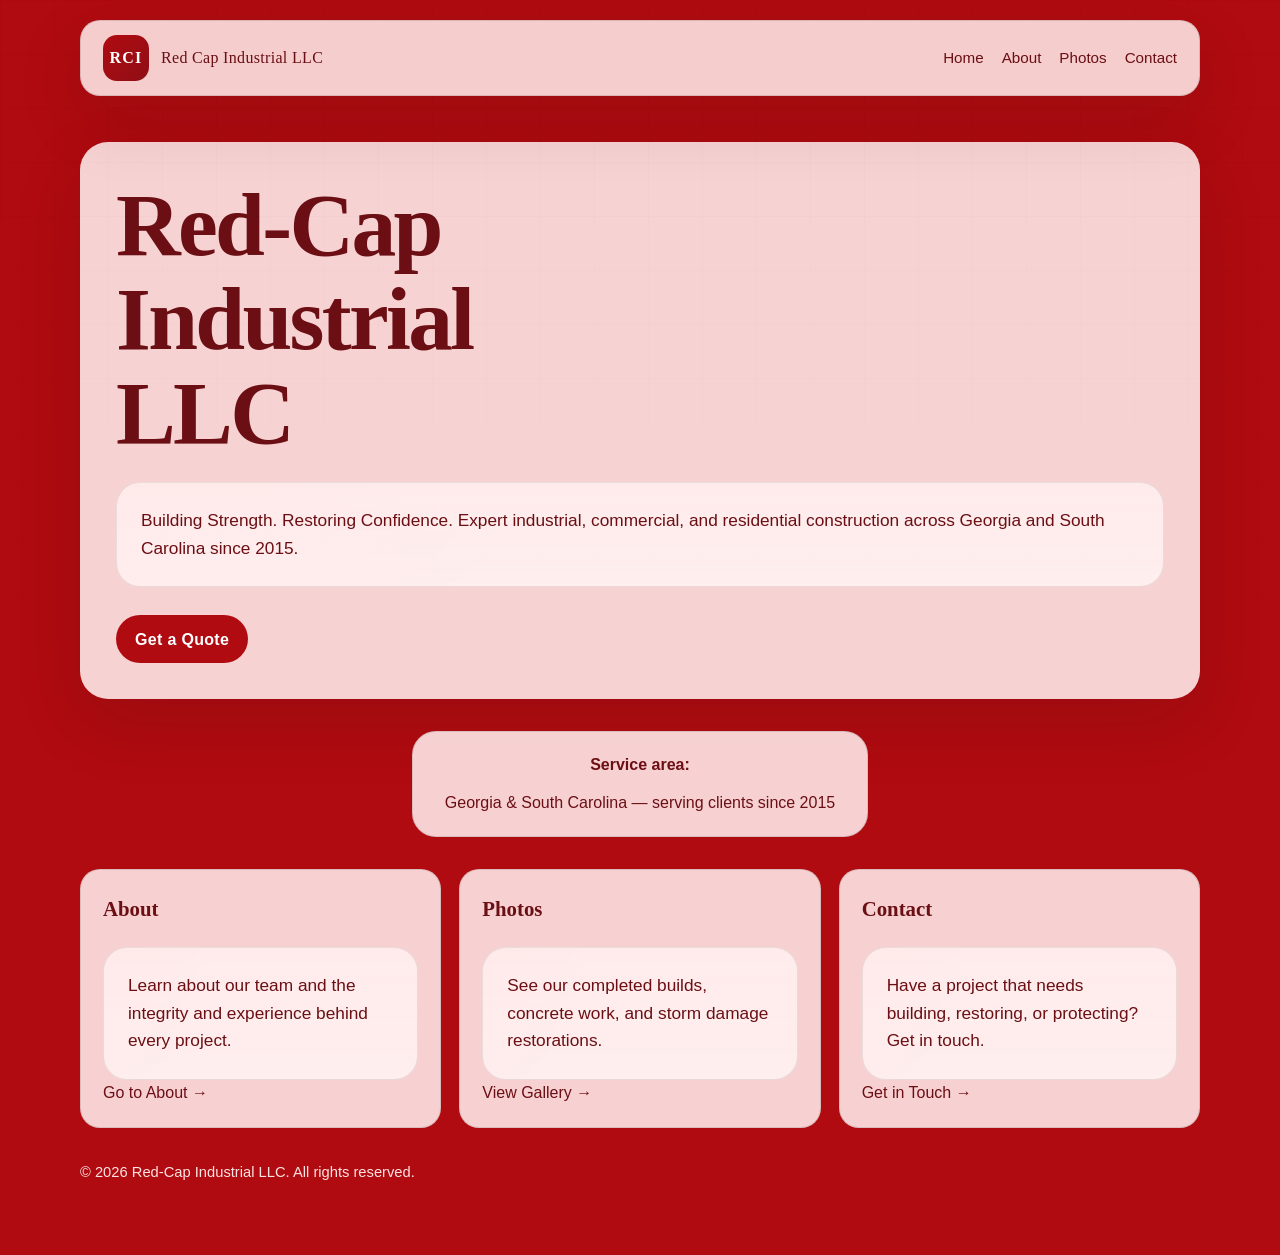
==== index.html @ 3f4c773e "Fix HTML encoding issues in index.html" ====
<!doctype html>
<html lang="en">
  <head>
    <meta charset="utf-8" />
    <meta name="viewport" content="width=device-width, initial-scale=1" />
    <meta name="description" content="Red-Cap Industrial LLC provides expert industrial, commercial, and residential construction services throughout Georgia and South Carolina." />
    <title>Red-Cap Industrial LLC | Building Strength. Restoring Confidence.</title>
    <link rel="stylesheet" href="styles.css" />
  </head>
  <body>
    <div class="page-shell page-shell--stacked">
      <header class="topbar">
        <a class="brand" href="#home" aria-label="Red-Cap Industrial LLC home">
          <span class="brand-mark">RCI</span>
          <span class="brand-text">Red Cap Industrial LLC</span>
        </a>
        <nav class="nav" aria-label="Primary">
          <a href="#home" aria-current="page">Home</a>
          <a href="about.html">About</a>
          <a href="photos.html">Photos</a>
          <a href="contact.html">Contact</a>
        </nav>
      </header>

      <main id="home">
        <section class="hero">
          <div class="hero-copy">
            <h1>Red-Cap Industrial LLC</h1>
            <p class="lead">
              Building Strength. Restoring Confidence. Expert industrial, commercial, and
              residential construction across Georgia and South Carolina since 2015.
            </p>
            <div class="hero-actions">
              <a class="button button-primary" href="contact.html">Get a Quote</a>
            </div>
          </div>
        </section>

        <div class="quick-info pink-card">
          <strong>Service area:</strong> Georgia &amp; South Carolina — serving clients since 2015
        </div>

        <section class="card-grid" aria-label="Site sections">
          <article class="info-card">
            <h3>About</h3>
            <p>Learn about our team and the integrity and experience behind every project.</p>
            <a class="card-link" href="about.html">Go to About &rarr;</a>
          </article>
          <article class="info-card">
            <h3>Photos</h3>
            <p>See our completed builds, concrete work, and storm damage restorations.</p>
            <a class="card-link" href="photos.html">View Gallery &rarr;</a>
          </article>
          <article class="info-card">
            <h3>Contact</h3>
            <p>Have a project that needs building, restoring, or protecting? Get in touch.</p>
            <a class="card-link" href="contact.html">Get in Touch &rarr;</a>
          </article>
        </section>

        <footer class="footer">
          <p>&copy; 2026 Red-Cap Industrial LLC. All rights reserved.</p>
        </footer>
      </main>
    </div>
  </body>
</html>
---- styles.css ----
:root {
  color-scheme: light;
  --bg: #f7f5f3;
  --bg-soft: #ffffff;
  --panel: rgba(253, 227, 227, 0.92);
  --panel-strong: rgba(253, 227, 227, 1);
  --text: #6b0f14;
  --muted: rgba(107, 15, 20, 0.72);
  --accent: #b00b10;
  --accent-soft: rgba(214, 31, 44, 0.12);
  --border: rgba(17, 17, 17, 0.12);
  --shadow: 0 24px 70px rgba(17, 17, 17, 0.12);
}

* {
  box-sizing: border-box;
}

html {
  scroll-behavior: smooth;
}

body {
  margin: 0;
  min-height: 100vh;
  background: var(--accent);
  color: var(--text);
  font-family: "Segoe UI", "Trebuchet MS", "Helvetica Neue", sans-serif;
  line-height: 1.6;
}

body::before {
  content: "";
  position: fixed;
  inset: 0;
  pointer-events: none;
  background-image: linear-gradient(rgba(17, 17, 17, 0.03) 1px, transparent 1px),
    linear-gradient(90deg, rgba(17, 17, 17, 0.03) 1px, transparent 1px);
  background-size: 54px 54px;
  mask-image: linear-gradient(180deg, rgba(0, 0, 0, 0.45), transparent 80%);
}

img {
  max-width: 100%;
  display: block;
}

a {
  color: inherit;
  text-decoration: none;
}

.page-shell {
  width: min(1120px, calc(100% - 32px));
  margin: 0 auto;
  padding: 20px 0 32px;
  display: grid;
  grid-template-columns: 1fr 360px;
  grid-template-rows: auto 1fr auto;
  gap: 24px 28px;
}

.topbar {
  position: sticky;
  top: 16px;
  z-index: 10;
  display: flex;
  align-items: center;
  justify-content: space-between;
  gap: 16px;
  padding: 14px 22px;
  margin-bottom: 22px;
  border: 1px solid var(--border);
  border-radius: 20px;
  background: rgba(253, 227, 227, 0.9);
  backdrop-filter: blur(16px);
  box-shadow: var(--shadow);
  grid-column: 1 / -1;
  color: var(--text);
}

.brand {
  display: flex;
  align-items: center;
  gap: 12px;
}

.brand-mark {
  display: inline-grid;
  place-items: center;
  width: 46px;
  height: 46px;
  border-radius: 14px;
  background: linear-gradient(135deg, var(--accent), #8f0e16);
  color: #ffffff;
  font-family: Georgia, "Times New Roman", serif;
  font-weight: 700;
  letter-spacing: 0.08em;
}

.brand-text {
  font-family: Georgia, "Times New Roman", serif;
  font-size: 1rem;
  letter-spacing: 0.02em;
  color: var(--text);
}

.nav {
  display: flex;
  flex-wrap: wrap;
  gap: 18px;
  color: var(--text);
  font-size: 0.95rem;
}

.nav a:hover,
.nav a:focus-visible {
  color: var(--accent);
}

.hero {
  grid-column: 1 / 2;
  padding: 36px;
  border-radius: 28px;
  background: var(--panel);
  box-shadow: var(--shadow);
}

.hero-copy h1,
.section-heading h2,
.contact h2 {
  margin: 0;
  font-family: Georgia, "Times New Roman", serif;
  font-weight: 700;
  line-height: 1.05;
  letter-spacing: -0.03em;
  color: var(--text);
}

.hero-copy h1 {
  max-width: 11ch;
  font-size: clamp(3rem, 8vw, 5.6rem);
}

.section-heading h2,
.contact h2 {
  font-size: clamp(2rem, 4vw, 3.2rem);
}

.eyebrow {
  margin: 0 0 14px;
  text-transform: uppercase;
  letter-spacing: 0.25em;
  color: var(--accent);
  font-size: 0.77rem;
  font-weight: 700;
}

.lead,
.section p,
.contact p,
.hero-points,
.info-card p,
.timeline-item p,
.hero-card p {
  padding: 24px;
  border-radius: 24px;
  background:
    linear-gradient(180deg, rgba(255, 236, 236, 0.95), rgba(255, 241, 241, 0.9)),
    linear-gradient(135deg, rgba(214, 31, 44, 0.06), transparent 60%);
  border: 1px solid rgba(0, 0, 0, 0.08);
  color: var(--text);
  margin: 22px 0 0;
  font-size: 1.08rem;
}

/* Reusable pink card, same look as the pink cards used elsewhere on the site */
.pink-card {
  padding: 24px;
  border-radius: 24px;
  background:
    linear-gradient(180deg, rgba(255, 236, 236, 0.95), rgba(255, 241, 241, 0.9)),
    linear-gradient(135deg, rgba(214, 31, 44, 0.06), transparent 60%);
  border: 1px solid rgba(0, 0, 0, 0.08);
  display: grid;
  gap: 12px;
}

.pink-card,
.pink-card * {
  color: var(--text) !important;
}

/* Footer card matches the soft pink look and dark text */
.footer-card {
  padding: 20px;
  border-radius: 18px;
  background:
    linear-gradient(180deg, rgba(255, 236, 236, 0.95), rgba(255, 241, 241, 0.9)),
    linear-gradient(135deg, rgba(214, 31, 44, 0.04), transparent 60%);
  border: 1px solid rgba(0, 0, 0, 0.08);
  color: var(--text);
  margin-top: 18px;
}

/* Make all textual elements inside pink/hero/footer cards black for readability */
.hero-card, .hero-card *,
.footer-card, .footer-card * {
  color: var(--text) !important;
}

/* place hero-card in the right column spanning all rows (header -> footer) */
.hero-card {
  grid-column: 2 / 3;
  grid-row: 1 / -1;
  align-self: stretch;
  justify-self: stretch;
  padding: 24px;
  border-radius: 24px;
  background:
    linear-gradient(180deg, rgba(253, 227, 227, 0.95), rgba(253, 227, 227, 0.9)),
    linear-gradient(135deg, rgba(214, 31, 44, 0.1), transparent 60%);
  border: 1px solid rgba(17, 17, 17, 0.12);
  color: var(--text);
}

.contact-page-section {
  grid-column: 1 / 2;
}

.quick-info {
  width: fit-content;
  margin: 32px auto;
  padding: 20px 32px;
  text-align: center;
  background: var(--panel);
  border: 1px solid var(--border);
}

/* Stacked layout: header, then hero card, then main content, then footer,
   all in a single column instead of the two-column grid. */
.page-shell--stacked {
  grid-template-columns: 1fr;
}

.page-shell--stacked .hero-card {
  grid-column: 1;
  grid-row: auto;
  margin-bottom: 22px;
}

.page-shell--stacked .contact-page-section {
  grid-column: 1;
}

.photo-grid {
  display: grid;
  grid-template-columns: repeat(3, minmax(0, 1fr));
  gap: 18px;
}

.photo-card {
  margin: 0;
}

.photo-frame {
  aspect-ratio: 4 / 3;
  border-radius: 20px;
  overflow: hidden;
  background: var(--panel);
}

.photo-frame img {
  width: 100%;
  height: 100%;
  object-fit: cover;
}

.photo-card figcaption {
  margin-top: 10px;
  font-weight: 700;
  color: var(--panel);
  text-align: center;
}

@media (max-width: 640px) {
  .photo-grid {
    grid-template-columns: repeat(2, minmax(0, 1fr));
  }
}

.contact-page-card {
  grid-column: 1 / -1;
  display: grid;
  gap: 18px;
  padding: 24px;
  border-radius: 28px;
  background:
    linear-gradient(180deg, rgba(255, 236, 236, 0.95), rgba(255, 241, 241, 0.9)),
    linear-gradient(135deg, rgba(214, 31, 44, 0.06), transparent 60%);
  border: 1px solid rgba(0, 0, 0, 0.08);
  box-shadow: var(--shadow);
}

.contact-card {
  grid-column: 1 / -1;
  display: flex;
  gap: 12px;
  padding: 24px;
  border-radius: 28px;
  background:
    linear-gradient(180deg, rgba(255, 236, 236, 0.95), rgba(255, 241, 241, 0.9)),
    linear-gradient(135deg, rgba(214, 31, 44, 0.06), transparent 60%);
  border: 1px solid rgba(0, 0, 0, 0.08);
  box-shadow: var(--shadow);
  margin-top: 24px;
  justify-content: space-between;
  align-items: center;
}

.contact-page-card > * {
  background: transparent;
  border: 0;
  box-shadow: none;
  padding: 0;
  margin: 0;
}

.contact-page-info {
  display: grid;
  gap: 8px;
}

.contact-page-brand,
.contact-page-built {
  margin: 0;
}

.contact-card > *,
.contact-page-card h2,
.contact-page-card p,
.contact-page-card a,
.contact-page-card strong,
.contact-page-card span,
.contact-page-info p,
.contact-page-info strong,
.contact-page-info span,
.contact-page-info div {
  color: var(--text) !important;
}

.footer-card-contact,
.footer-contact {
  margin-top: 0;
}

/* The mailto button sits on the red accent background, so it needs light
   text — override the dark-red card-text rule above for this element. */
.contact-page-card a.button-primary {
  color: var(--panel-strong) !important;
}

/* Main textual elements on white cards: black text, buttons unaffected */
.hero h1,
.hero p,
.hero .lead,
.hero .lead-subtext,
.hero .hero-points,
.hero .hero-points li,
.section h2,
.section p,
.info-card h3,
.info-card p,
.metric-grid div strong,
.metric-grid div span,
.timeline-item h3,
.timeline-item p,
.stat strong,
.stat span,
.contact h2,
.contact p {
  color: var(--text);
}

.lead-subtext {
  margin: 10px 0 0;
  font-weight: 700;
  color: var(--text);
}

.hero-actions {
  display: flex;
  flex-wrap: wrap;
  gap: 14px;
  margin-top: 28px;
}

.button {
  display: inline-flex;
  align-items: center;
  justify-content: center;
  min-height: 48px;
  padding: 0 18px;
  border-radius: 999px;
  border: 1px solid transparent;
  font-weight: 700;
  letter-spacing: 0.02em;
  transition: transform 180ms ease, border-color 180ms ease, background-color 180ms ease;
}

.button:hover,
.button:focus-visible {
  transform: translateY(-1px);
}

.button-primary {
  background: var(--accent);
  color: #ffffff;
}

.button-primary:hover,
.button-primary:focus-visible {
  background: #b00b10;
}

.button-secondary {
  background: rgba(253, 227, 227, 1);
  border-color: var(--border);
  color: var(--text);
}

.hero-points {
  margin: 24px 0 0;
  padding-left: 18px;
}

.card-header,
.metric-grid,
.timeline-item,
.stats,
.contact {
  display: flex;
}

.card-header {
  justify-content: space-between;
  align-items: center;
  margin-bottom: 18px;
}

.card-kicker,
.card-status {
  font-size: 0.8rem;
  letter-spacing: 0.14em;
  text-transform: uppercase;
}

.card-status {
  color: var(--text);
  background: var(--accent-soft);
  border: 1px solid rgba(214, 31, 44, 0.25);
  border-radius: 999px;
  padding: 7px 11px;
}

.metric-grid {
  display: grid;
  grid-template-columns: repeat(2, minmax(0, 1fr));
  gap: 14px;
  margin-bottom: 18px;
}

.metric-grid div,
.info-card,
.timeline-item,
.stat {
  border-radius: 20px;
  background: var(--panel);
  border: 1px solid var(--border);
}

.metric-grid div {
  padding: 16px;
}

.metric-grid strong,
.stat strong,
.timeline-item span {
  display: block;
  font-family: Georgia, "Times New Roman", serif;
  color: var(--text);
}

.metric-grid strong {
  font-size: 1.8rem;
}

.section {
  margin-top: 24px;
  padding: 30px;
}

.section-heading {
  margin-bottom: 22px;
}

.card-grid {
  display: grid;
  grid-template-columns: repeat(3, minmax(0, 1fr));
  gap: 18px;
}

.info-card {
  padding: 22px;
}

.info-card h3,
.timeline-item h3 {
  margin: 0 0 10px;
  font-family: Georgia, "Times New Roman", serif;
  font-size: 1.3rem;
  color: var(--text);
}

.split {
  display: grid;
  grid-template-columns: 0.9fr 1.1fr;
  gap: 24px;
  align-items: start;
}

.timeline {
  display: grid;
  gap: 14px;
}

.timeline-item {
  align-items: flex-start;
  gap: 16px;
  padding: 18px;
}

.timeline-item span {
  min-width: 46px;
  font-size: 1.2rem;
  color: var(--text);
}

.stats {
  gap: 16px;
  justify-content: space-between;
  flex-wrap: wrap;
}

.stat {
  flex: 1 1 180px;
  padding: 20px;
}

.stat strong {
  font-size: 2rem;
  margin-bottom: 10px;
}

.stat span {
  color: var(--muted);
}

.footer {
  display: flex;
  justify-content: space-between;
  gap: 16px;
  margin-top: 18px;
  color: var(--panel-strong);
  font-size: 0.92rem;
}

/* Text sitting directly on the plain red background (no card behind it)
   gets a light pink so it stays readable; card text stays dark red. */
.section-heading h2,
.contact-page-section h2 {
  color: var(--panel-strong);
}

.section-heading .eyebrow,
.contact-page-section .eyebrow {
  color: #3a0608;
}

@media (max-width: 960px) {
  .page-shell {
    display: block;
    width: 100%;
    padding: 12px 10px 28px;
  }

  .hero-card {
    grid-column: auto;
    grid-row: auto;
    margin-bottom: 18px;
  }

  .hero,
  .split,
  .card-grid,
  .contact {
    grid-template-columns: 1fr;
  }

  .hero,
  .section,
  .contact {
    padding: 24px;
  }

  .topbar,
  .footer {
    flex-direction: column;
    align-items: flex-start;
  }
}

@media (max-width: 640px) {
  .page-shell {
    width: min(100% - 20px, 1120px);
    padding-top: 10px;
  }

  .topbar {
    top: 10px;
    padding: 14px 16px;
  }

  .nav {
    gap: 12px;
    font-size: 0.88rem;
  }

  .hero-copy h1 {
    max-width: 12ch;
    font-size: clamp(2.4rem, 12vw, 4rem);
  }

  .metric-grid {
    grid-template-columns: 1fr;
  }
}
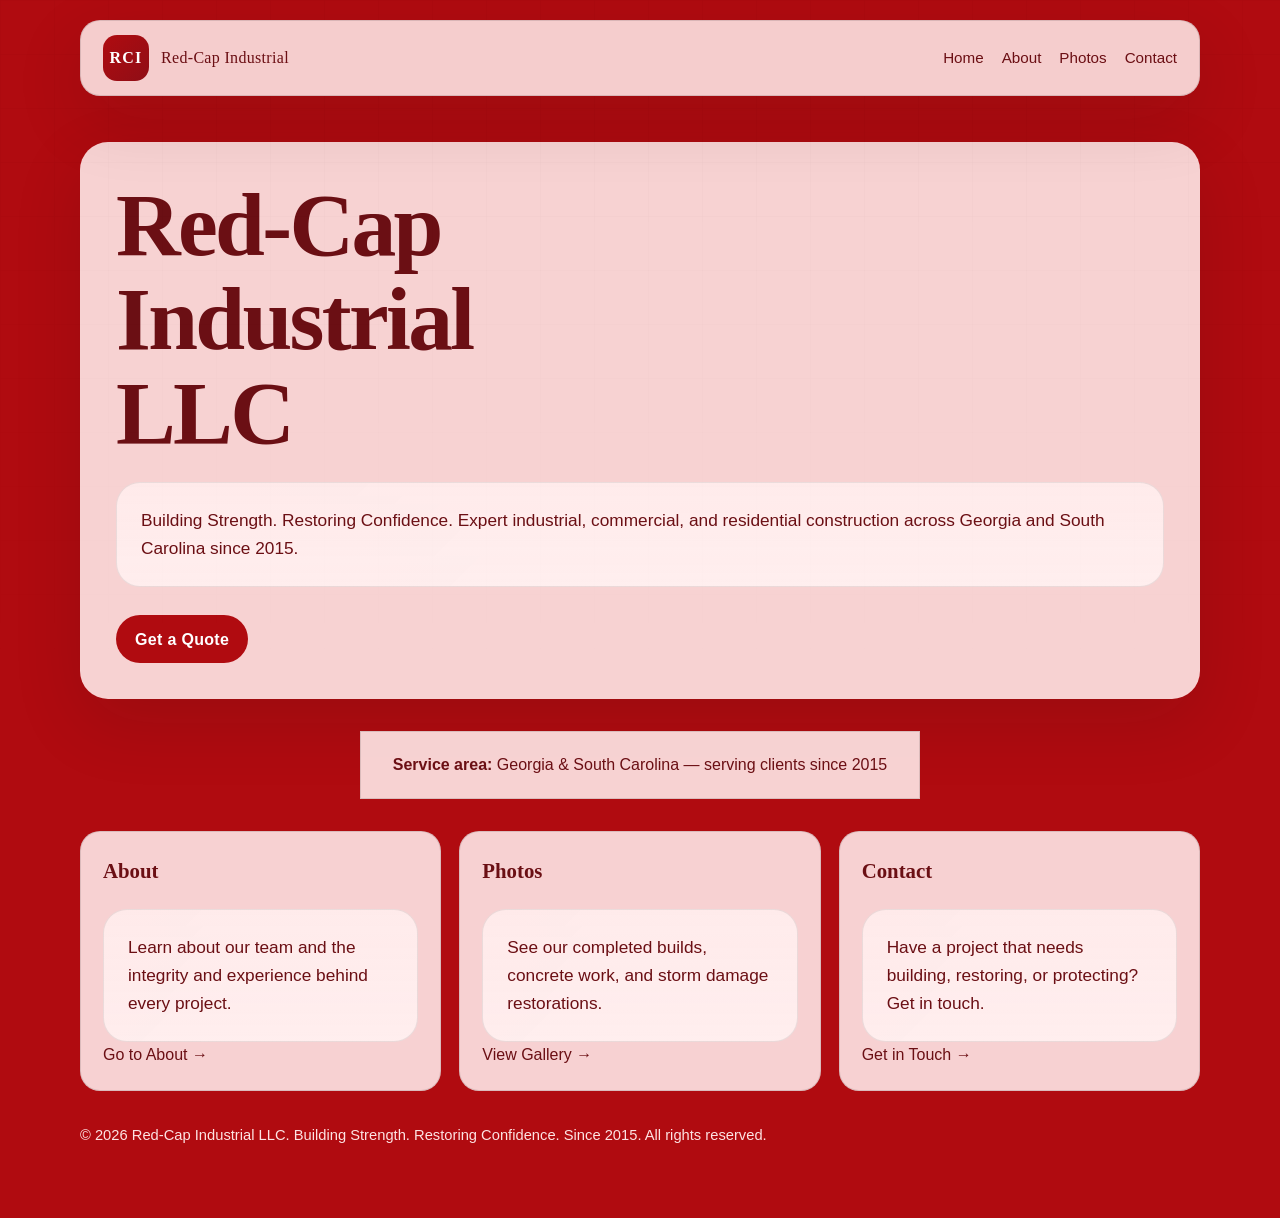
==== commit a268ba93: "Revise index.html for website content update Updated the HTML structure and content for the Red-Cap " ====
--- a/index.html
+++ b/index.html
@@ -10,12 +10,12 @@
   <body>
     <div class="page-shell page-shell--stacked">
       <header class="topbar">
-        <a class="brand" href="#home" aria-label="Red-Cap Industrial LLC home">
+        <a class="brand" href="index.html" aria-label="Red-Cap Industrial LLC home">
           <span class="brand-mark">RCI</span>
-          <span class="brand-text">Red Cap Industrial LLC</span>
+          <span class="brand-text">Red-Cap Industrial</span>
         </a>
         <nav class="nav" aria-label="Primary">
-          <a href="#home" aria-current="page">Home</a>
+          <a href="index.html" aria-current="page">Home</a>
           <a href="about.html">About</a>
           <a href="photos.html">Photos</a>
           <a href="contact.html">Contact</a>
@@ -36,7 +36,7 @@
           </div>
         </section>
 
-        <div class="quick-info pink-card">
+        <div class="quick-info">
           <strong>Service area:</strong> Georgia &amp; South Carolina — serving clients since 2015
         </div>
 
@@ -59,7 +59,7 @@
         </section>
 
         <footer class="footer">
-          <p>&copy; 2026 Red-Cap Industrial LLC. All rights reserved.</p>
+          <p>&copy; 2026 Red-Cap Industrial LLC. Building Strength. Restoring Confidence. Since 2015. All rights reserved.</p>
         </footer>
       </main>
     </div>
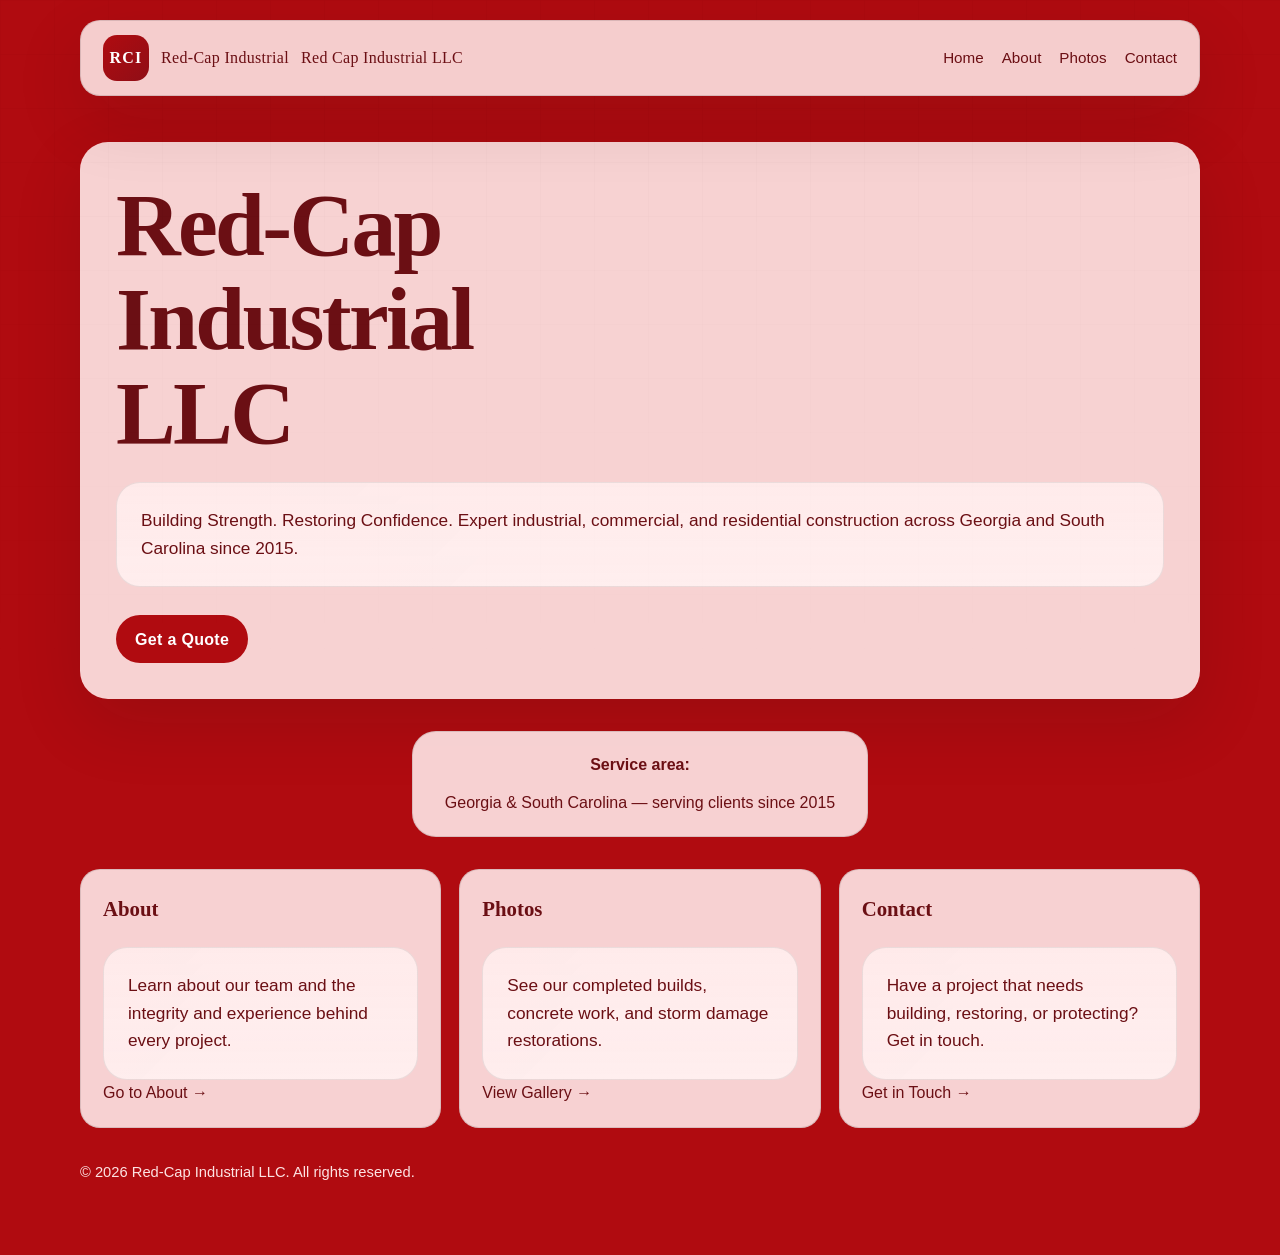
==== commit 8ace5477: "Refactor index.html for better structure and accessibility Updated the HTML structure and improved a" ====
--- a/index.html
+++ b/index.html
@@ -10,12 +10,13 @@
   <body>
     <div class="page-shell page-shell--stacked">
       <header class="topbar">
-        <a class="brand" href="index.html" aria-label="Red-Cap Industrial LLC home">
+        <a class="brand" href="#home" aria-label="Red-Cap Industrial LLC home">
           <span class="brand-mark">RCI</span>
           <span class="brand-text">Red-Cap Industrial</span>
+          <span class="brand-text">Red Cap Industrial LLC</span>
         </a>
         <nav class="nav" aria-label="Primary">
-          <a href="index.html" aria-current="page">Home</a>
+          <a href="#home" aria-current="page">Home</a>
           <a href="about.html">About</a>
           <a href="photos.html">Photos</a>
           <a href="contact.html">Contact</a>
@@ -36,7 +37,7 @@
           </div>
         </section>
 
-        <div class="quick-info">
+        <div class="quick-info pink-card">
           <strong>Service area:</strong> Georgia &amp; South Carolina — serving clients since 2015
         </div>
 
@@ -59,7 +60,7 @@
         </section>
 
         <footer class="footer">
-          <p>&copy; 2026 Red-Cap Industrial LLC. Building Strength. Restoring Confidence. Since 2015. All rights reserved.</p>
+          <p>&copy; 2026 Red-Cap Industrial LLC. All rights reserved.</p>
         </footer>
       </main>
     </div>
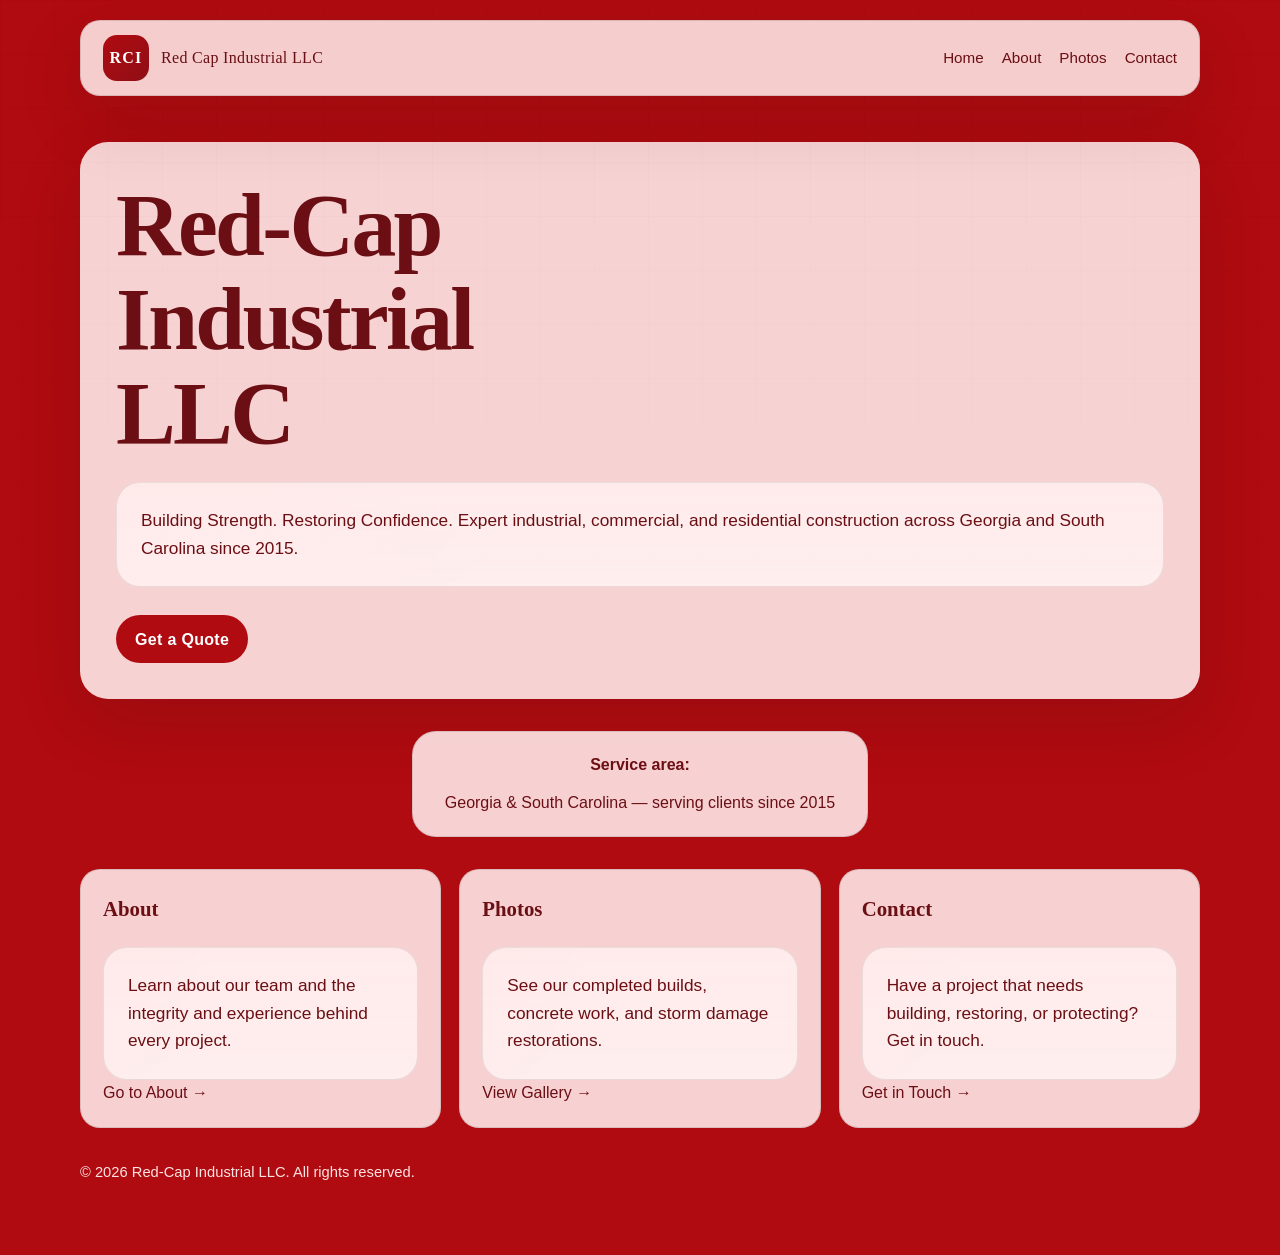
==== commit 519a4f38: "Fix HTML formatting and structure" ====
--- a/index.html
+++ b/index.html
@@ -6,17 +6,31 @@
     <meta name="description" content="Red-Cap Industrial LLC provides expert industrial, commercial, and residential construction services throughout Georgia and South Carolina." />
     <title>Red-Cap Industrial LLC | Building Strength. Restoring Confidence.</title>
     <link rel="stylesheet" href="styles.css" />
+    <script>
+      // Prevent the browser from auto-scrolling past the sticky header —
+      // whether from a #hash in the URL, a redirect that appends one, or
+      // the browser restoring a previous scroll position on reload.
+      if ("scrollRestoration" in history) {
+        history.scrollRestoration = "manual";
+      }
+      if (window.location.hash) {
+        history.replaceState(null, "", window.location.pathname + window.location.search);
+      }
+      window.scrollTo(0, 0);
+      window.addEventListener("load", function () {
+        window.scrollTo(0, 0);
+      });
+    </script>
   </head>
   <body>
     <div class="page-shell page-shell--stacked">
       <header class="topbar">
-        <a class="brand" href="#home" aria-label="Red-Cap Industrial LLC home">
+        <a class="brand" href="index.html" aria-label="Red-Cap Industrial LLC home">
           <span class="brand-mark">RCI</span>
-          <span class="brand-text">Red-Cap Industrial</span>
           <span class="brand-text">Red Cap Industrial LLC</span>
         </a>
         <nav class="nav" aria-label="Primary">
-          <a href="#home" aria-current="page">Home</a>
+          <a href="index.html" aria-current="page">Home</a>
           <a href="about.html">About</a>
           <a href="photos.html">Photos</a>
           <a href="contact.html">Contact</a>
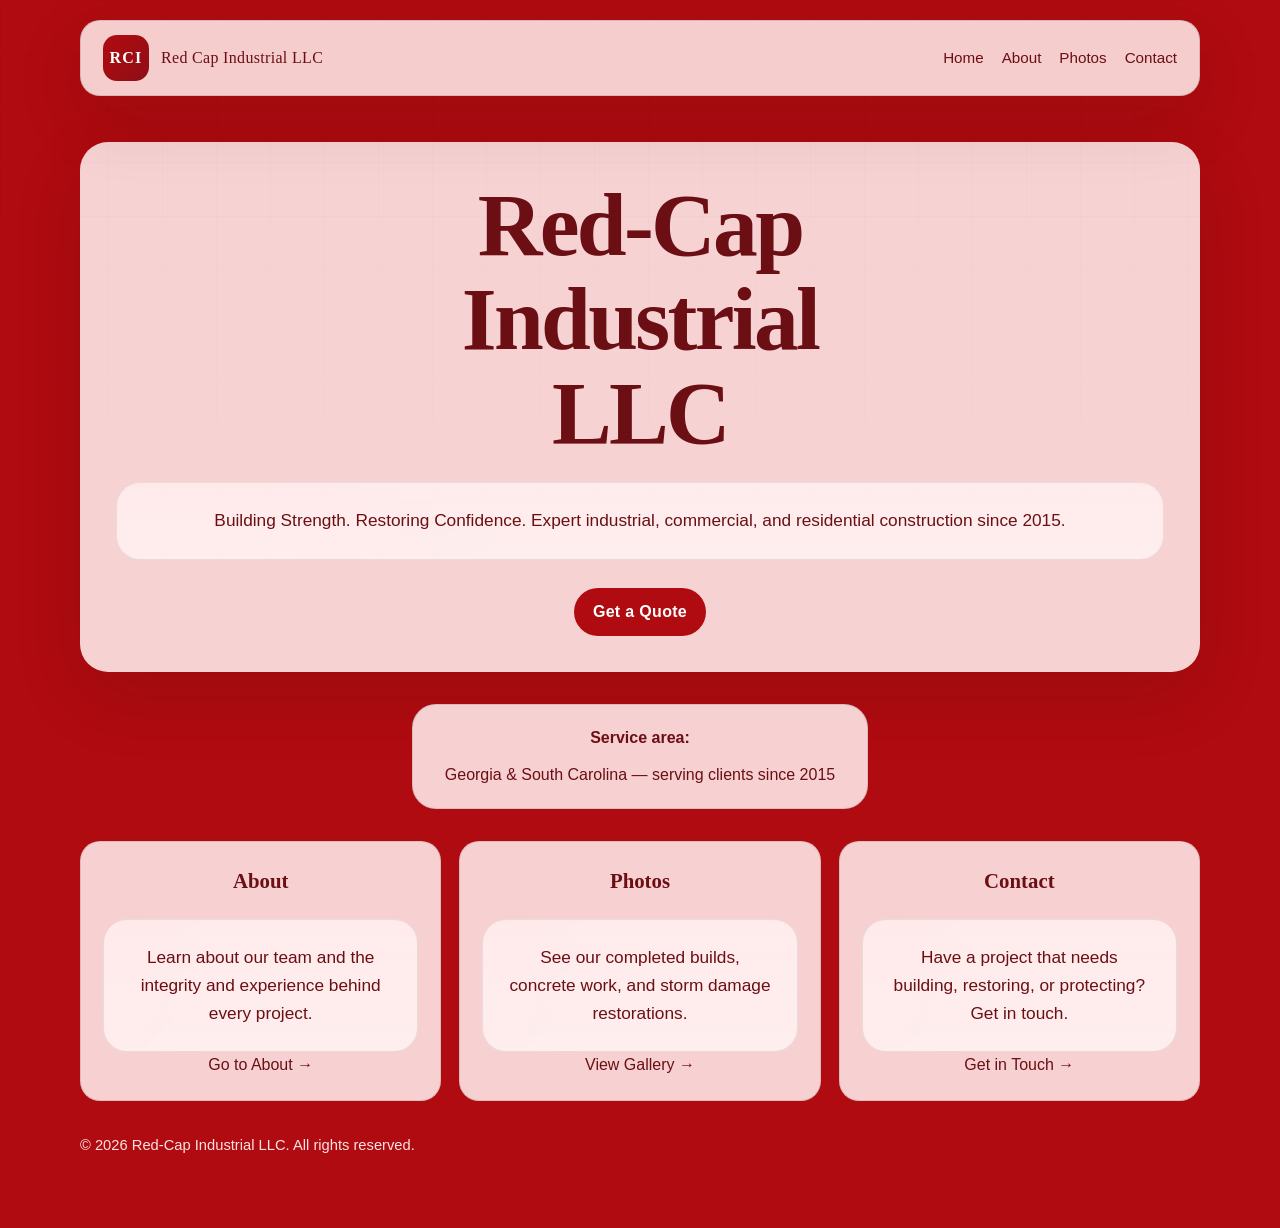
==== commit 2a96b648: "Fix HTML encoding issues in index.html" ====
--- a/index.html
+++ b/index.html
@@ -43,7 +43,7 @@
             <h1>Red-Cap Industrial LLC</h1>
             <p class="lead">
               Building Strength. Restoring Confidence. Expert industrial, commercial, and
-              residential construction across Georgia and South Carolina since 2015.
+              residential construction since 2015.
             </p>
             <div class="hero-actions">
               <a class="button button-primary" href="contact.html">Get a Quote</a>
--- a/styles.css
+++ b/styles.css
@@ -11,16 +11,17 @@
   --border: rgba(17, 17, 17, 0.12);
   --shadow: 0 24px 70px rgba(17, 17, 17, 0.12);
 }
-
+ 
 * {
   box-sizing: border-box;
 }
-
+ 
 html {
   scroll-behavior: smooth;
 }
-
+ 
 body {
+  text-align: center;
   margin: 0;
   min-height: 100vh;
   background: var(--accent);
@@ -28,7 +29,7 @@
   font-family: "Segoe UI", "Trebuchet MS", "Helvetica Neue", sans-serif;
   line-height: 1.6;
 }
-
+ 
 body::before {
   content: "";
   position: fixed;
@@ -39,17 +40,19 @@
   background-size: 54px 54px;
   mask-image: linear-gradient(180deg, rgba(0, 0, 0, 0.45), transparent 80%);
 }
-
+ 
 img {
   max-width: 100%;
   display: block;
-}
-
+  margin-left: auto;
+  margin-right: auto;
+}
+ 
 a {
   color: inherit;
   text-decoration: none;
 }
-
+ 
 .page-shell {
   width: min(1120px, calc(100% - 32px));
   margin: 0 auto;
@@ -58,8 +61,10 @@
   grid-template-columns: 1fr 360px;
   grid-template-rows: auto 1fr auto;
   gap: 24px 28px;
-}
-
+  justify-items: center;
+  text-align: center;
+}
+ 
 .topbar {
   position: sticky;
   top: 16px;
@@ -77,14 +82,15 @@
   box-shadow: var(--shadow);
   grid-column: 1 / -1;
   color: var(--text);
-}
-
+  width: 100%;
+}
+ 
 .brand {
   display: flex;
   align-items: center;
   gap: 12px;
 }
-
+ 
 .brand-mark {
   display: inline-grid;
   place-items: center;
@@ -97,56 +103,59 @@
   font-weight: 700;
   letter-spacing: 0.08em;
 }
-
+ 
 .brand-text {
   font-family: Georgia, "Times New Roman", serif;
   font-size: 1rem;
   letter-spacing: 0.02em;
   color: var(--text);
 }
-
+ 
 .nav {
   display: flex;
   flex-wrap: wrap;
+  justify-content: center;
   gap: 18px;
   color: var(--text);
   font-size: 0.95rem;
 }
-
+ 
 .nav a:hover,
 .nav a:focus-visible {
   color: var(--accent);
 }
-
+ 
 .hero {
   grid-column: 1 / 2;
   padding: 36px;
   border-radius: 28px;
   background: var(--panel);
   box-shadow: var(--shadow);
-}
-
+  text-align: center;
+}
+ 
 .hero-copy h1,
 .section-heading h2,
 .contact h2 {
-  margin: 0;
+  margin: 0 auto;
   font-family: Georgia, "Times New Roman", serif;
   font-weight: 700;
   line-height: 1.05;
   letter-spacing: -0.03em;
   color: var(--text);
-}
-
+  text-align: center;
+}
+ 
 .hero-copy h1 {
   max-width: 11ch;
   font-size: clamp(3rem, 8vw, 5.6rem);
 }
-
+ 
 .section-heading h2,
 .contact h2 {
   font-size: clamp(2rem, 4vw, 3.2rem);
 }
-
+ 
 .eyebrow {
   margin: 0 0 14px;
   text-transform: uppercase;
@@ -154,8 +163,9 @@
   color: var(--accent);
   font-size: 0.77rem;
   font-weight: 700;
-}
-
+  text-align: center;
+}
+ 
 .lead,
 .section p,
 .contact p,
@@ -170,10 +180,11 @@
     linear-gradient(135deg, rgba(214, 31, 44, 0.06), transparent 60%);
   border: 1px solid rgba(0, 0, 0, 0.08);
   color: var(--text);
-  margin: 22px 0 0;
+  margin: 22px auto 0;
   font-size: 1.08rem;
-}
-
+  text-align: center;
+}
+ 
 /* Reusable pink card, same look as the pink cards used elsewhere on the site */
 .pink-card {
   padding: 24px;
@@ -184,13 +195,15 @@
   border: 1px solid rgba(0, 0, 0, 0.08);
   display: grid;
   gap: 12px;
-}
-
+  justify-items: center;
+  text-align: center;
+}
+ 
 .pink-card,
 .pink-card * {
   color: var(--text) !important;
 }
-
+ 
 /* Footer card matches the soft pink look and dark text */
 .footer-card {
   padding: 20px;
@@ -201,14 +214,15 @@
   border: 1px solid rgba(0, 0, 0, 0.08);
   color: var(--text);
   margin-top: 18px;
-}
-
+  text-align: center;
+}
+ 
 /* Make all textual elements inside pink/hero/footer cards black for readability */
 .hero-card, .hero-card *,
 .footer-card, .footer-card * {
   color: var(--text) !important;
 }
-
+ 
 /* place hero-card in the right column spanning all rows (header -> footer) */
 .hero-card {
   grid-column: 2 / 3;
@@ -222,12 +236,14 @@
     linear-gradient(135deg, rgba(214, 31, 44, 0.1), transparent 60%);
   border: 1px solid rgba(17, 17, 17, 0.12);
   color: var(--text);
-}
-
+  text-align: center;
+}
+ 
 .contact-page-section {
   grid-column: 1 / 2;
-}
-
+  text-align: center;
+}
+ 
 .quick-info {
   width: fit-content;
   margin: 32px auto;
@@ -236,59 +252,62 @@
   background: var(--panel);
   border: 1px solid var(--border);
 }
-
+ 
 /* Stacked layout: header, then hero card, then main content, then footer,
    all in a single column instead of the two-column grid. */
 .page-shell--stacked {
   grid-template-columns: 1fr;
 }
-
+ 
 .page-shell--stacked .hero-card {
   grid-column: 1;
   grid-row: auto;
   margin-bottom: 22px;
 }
-
+ 
 .page-shell--stacked .contact-page-section {
   grid-column: 1;
 }
-
+ 
 .photo-grid {
   display: grid;
   grid-template-columns: repeat(3, minmax(0, 1fr));
   gap: 18px;
-}
-
+  justify-items: center;
+}
+ 
 .photo-card {
   margin: 0;
-}
-
+  text-align: center;
+}
+ 
 .photo-frame {
   aspect-ratio: 4 / 3;
   border-radius: 20px;
   overflow: hidden;
   background: var(--panel);
-}
-
+  margin: 0 auto;
+}
+ 
 .photo-frame img {
   width: 100%;
   height: 100%;
   object-fit: cover;
 }
-
+ 
 .photo-card figcaption {
   margin-top: 10px;
   font-weight: 700;
   color: var(--panel);
   text-align: center;
 }
-
+ 
 @media (max-width: 640px) {
   .photo-grid {
     grid-template-columns: repeat(2, minmax(0, 1fr));
   }
 }
-
+ 
 .contact-page-card {
   grid-column: 1 / -1;
   display: grid;
@@ -300,11 +319,14 @@
     linear-gradient(135deg, rgba(214, 31, 44, 0.06), transparent 60%);
   border: 1px solid rgba(0, 0, 0, 0.08);
   box-shadow: var(--shadow);
-}
-
+  justify-items: center;
+  text-align: center;
+}
+ 
 .contact-card {
   grid-column: 1 / -1;
   display: flex;
+  flex-direction: column;
   gap: 12px;
   padding: 24px;
   border-radius: 28px;
@@ -314,10 +336,11 @@
   border: 1px solid rgba(0, 0, 0, 0.08);
   box-shadow: var(--shadow);
   margin-top: 24px;
-  justify-content: space-between;
+  justify-content: center;
   align-items: center;
-}
-
+  text-align: center;
+}
+ 
 .contact-page-card > * {
   background: transparent;
   border: 0;
@@ -325,17 +348,19 @@
   padding: 0;
   margin: 0;
 }
-
+ 
 .contact-page-info {
   display: grid;
   gap: 8px;
-}
-
+  justify-items: center;
+  text-align: center;
+}
+ 
 .contact-page-brand,
 .contact-page-built {
   margin: 0;
 }
-
+ 
 .contact-card > *,
 .contact-page-card h2,
 .contact-page-card p,
@@ -348,18 +373,18 @@
 .contact-page-info div {
   color: var(--text) !important;
 }
-
+ 
 .footer-card-contact,
 .footer-contact {
   margin-top: 0;
 }
-
+ 
 /* The mailto button sits on the red accent background, so it needs light
    text — override the dark-red card-text rule above for this element. */
 .contact-page-card a.button-primary {
   color: var(--panel-strong) !important;
 }
-
+ 
 /* Main textual elements on white cards: black text, buttons unaffected */
 .hero h1,
 .hero p,
@@ -380,21 +405,24 @@
 .contact h2,
 .contact p {
   color: var(--text);
-}
-
+  text-align: center;
+}
+ 
 .lead-subtext {
-  margin: 10px 0 0;
+  margin: 10px auto 0;
   font-weight: 700;
   color: var(--text);
-}
-
+  text-align: center;
+}
+ 
 .hero-actions {
   display: flex;
   flex-wrap: wrap;
+  justify-content: center;
   gap: 14px;
   margin-top: 28px;
 }
-
+ 
 .button {
   display: inline-flex;
   align-items: center;
@@ -407,33 +435,35 @@
   letter-spacing: 0.02em;
   transition: transform 180ms ease, border-color 180ms ease, background-color 180ms ease;
 }
-
+ 
 .button:hover,
 .button:focus-visible {
   transform: translateY(-1px);
 }
-
+ 
 .button-primary {
   background: var(--accent);
   color: #ffffff;
 }
-
+ 
 .button-primary:hover,
 .button-primary:focus-visible {
   background: #b00b10;
 }
-
+ 
 .button-secondary {
   background: rgba(253, 227, 227, 1);
   border-color: var(--border);
   color: var(--text);
 }
-
+ 
 .hero-points {
-  margin: 24px 0 0;
+  margin: 24px auto 0;
   padding-left: 18px;
-}
-
+  text-align: left;
+  width: fit-content;
+}
+ 
 .card-header,
 .metric-grid,
 .timeline-item,
@@ -441,20 +471,21 @@
 .contact {
   display: flex;
 }
-
+ 
 .card-header {
-  justify-content: space-between;
+  justify-content: center;
   align-items: center;
   margin-bottom: 18px;
-}
-
+  text-align: center;
+}
+ 
 .card-kicker,
 .card-status {
   font-size: 0.8rem;
   letter-spacing: 0.14em;
   text-transform: uppercase;
 }
-
+ 
 .card-status {
   color: var(--text);
   background: var(--accent-soft);
@@ -462,14 +493,16 @@
   border-radius: 999px;
   padding: 7px 11px;
 }
-
+ 
 .metric-grid {
   display: grid;
   grid-template-columns: repeat(2, minmax(0, 1fr));
   gap: 14px;
   margin-bottom: 18px;
-}
-
+  justify-items: center;
+  text-align: center;
+}
+ 
 .metric-grid div,
 .info-card,
 .timeline-item,
@@ -478,11 +511,12 @@
   background: var(--panel);
   border: 1px solid var(--border);
 }
-
+ 
 .metric-grid div {
   padding: 16px;
-}
-
+  text-align: center;
+}
+ 
 .metric-grid strong,
 .stat strong,
 .timeline-item span {
@@ -490,82 +524,94 @@
   font-family: Georgia, "Times New Roman", serif;
   color: var(--text);
 }
-
+ 
 .metric-grid strong {
   font-size: 1.8rem;
 }
-
+ 
 .section {
   margin-top: 24px;
   padding: 30px;
-}
-
+  text-align: center;
+}
+ 
 .section-heading {
   margin-bottom: 22px;
-}
-
+  text-align: center;
+}
+ 
 .card-grid {
   display: grid;
   grid-template-columns: repeat(3, minmax(0, 1fr));
   gap: 18px;
-}
-
+  justify-items: center;
+}
+ 
 .info-card {
   padding: 22px;
-}
-
+  text-align: center;
+}
+ 
 .info-card h3,
 .timeline-item h3 {
   margin: 0 0 10px;
   font-family: Georgia, "Times New Roman", serif;
   font-size: 1.3rem;
   color: var(--text);
-}
-
+  text-align: center;
+}
+ 
 .split {
   display: grid;
   grid-template-columns: 0.9fr 1.1fr;
   gap: 24px;
   align-items: start;
-}
-
+  justify-items: center;
+  text-align: center;
+}
+ 
 .timeline {
   display: grid;
   gap: 14px;
-}
-
+  justify-items: center;
+}
+ 
 .timeline-item {
-  align-items: flex-start;
+  align-items: center;
+  justify-content: center;
+  flex-direction: column;
   gap: 16px;
   padding: 18px;
-}
-
+  text-align: center;
+}
+ 
 .timeline-item span {
   min-width: 46px;
   font-size: 1.2rem;
   color: var(--text);
 }
-
+ 
 .stats {
   gap: 16px;
-  justify-content: space-between;
+  justify-content: center;
   flex-wrap: wrap;
 }
-
+ 
 .stat {
   flex: 1 1 180px;
   padding: 20px;
-}
-
+  text-align: center;
+}
+ 
 .stat strong {
   font-size: 2rem;
   margin-bottom: 10px;
 }
-
+ 
 .stat span {
   color: var(--muted);
 }
-
+ 
 .footer {
   display: flex;
   justify-content: space-between;
@@ -573,75 +619,78 @@
   margin-top: 18px;
   color: var(--panel-strong);
   font-size: 0.92rem;
-}
-
+  width: 100%;
+}
+ 
 /* Text sitting directly on the plain red background (no card behind it)
    gets a light pink so it stays readable; card text stays dark red. */
 .section-heading h2,
 .contact-page-section h2 {
   color: var(--panel-strong);
 }
-
+ 
 .section-heading .eyebrow,
 .contact-page-section .eyebrow {
   color: #3a0608;
 }
-
+ 
 @media (max-width: 960px) {
   .page-shell {
     display: block;
     width: 100%;
     padding: 12px 10px 28px;
   }
-
+ 
   .hero-card {
     grid-column: auto;
     grid-row: auto;
     margin-bottom: 18px;
   }
-
+ 
   .hero,
   .split,
   .card-grid,
   .contact {
     grid-template-columns: 1fr;
   }
-
+ 
   .hero,
   .section,
   .contact {
     padding: 24px;
   }
-
+ 
   .topbar,
   .footer {
     flex-direction: column;
-    align-items: flex-start;
-  }
-}
-
+    align-items: center;
+    text-align: center;
+  }
+}
+ 
 @media (max-width: 640px) {
   .page-shell {
     width: min(100% - 20px, 1120px);
     padding-top: 10px;
   }
-
+ 
   .topbar {
     top: 10px;
     padding: 14px 16px;
   }
-
+ 
   .nav {
     gap: 12px;
     font-size: 0.88rem;
   }
-
+ 
   .hero-copy h1 {
     max-width: 12ch;
     font-size: clamp(2.4rem, 12vw, 4rem);
   }
-
+ 
   .metric-grid {
     grid-template-columns: 1fr;
   }
 }
+ 
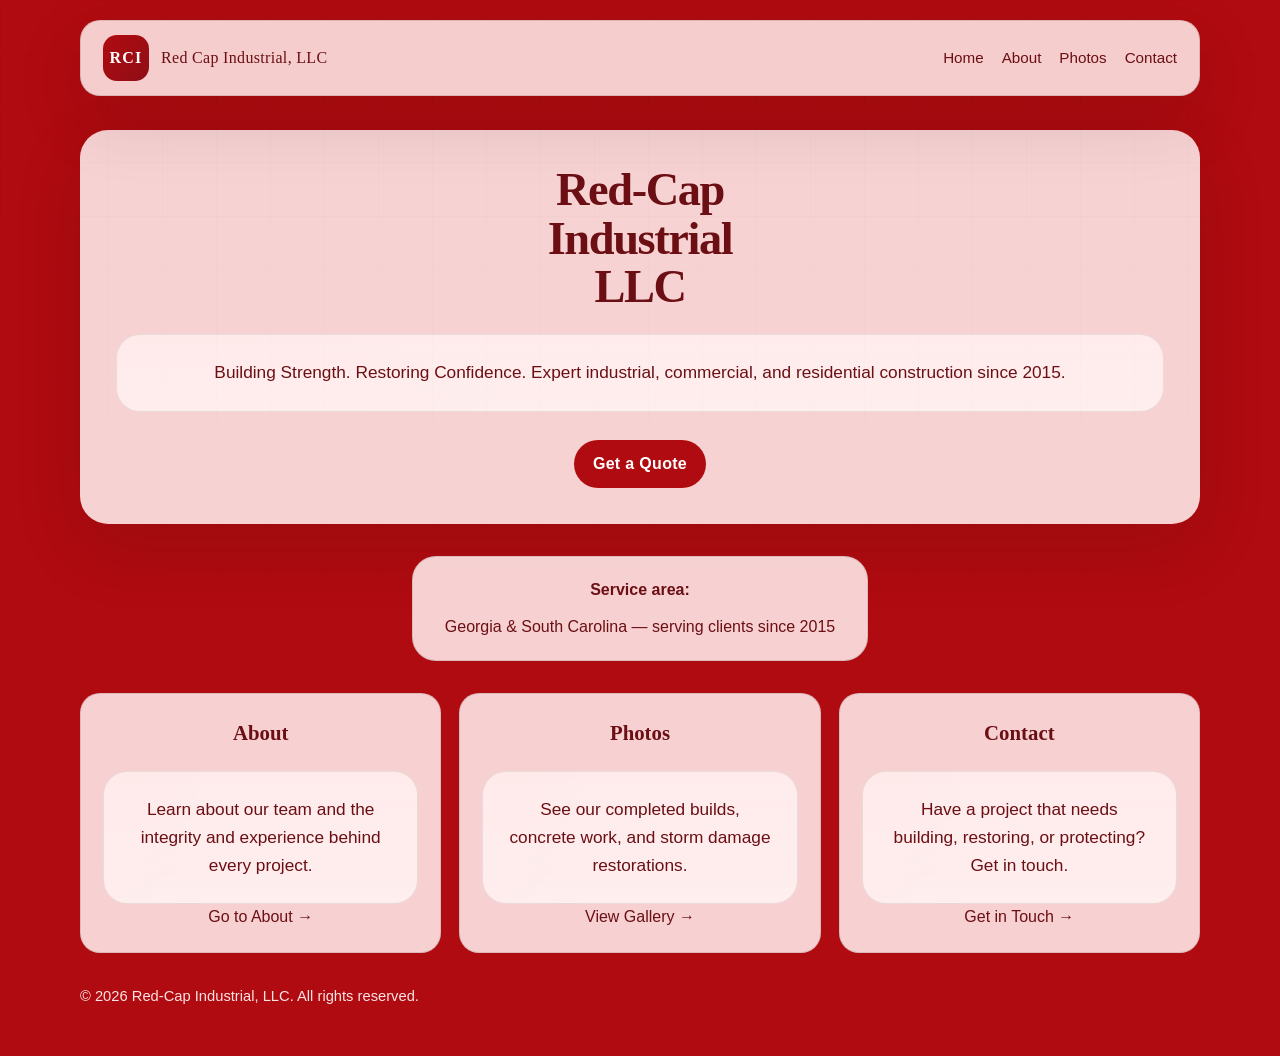
==== commit 7d2a21cd: "Fix brand name formatting in index.html" ====
--- a/index.html
+++ b/index.html
@@ -4,7 +4,7 @@
     <meta charset="utf-8" />
     <meta name="viewport" content="width=device-width, initial-scale=1" />
     <meta name="description" content="Red-Cap Industrial LLC provides expert industrial, commercial, and residential construction services throughout Georgia and South Carolina." />
-    <title>Red-Cap Industrial LLC | Building Strength. Restoring Confidence.</title>
+    <title>Red-Cap Industrial, LLC | Building Strength. Restoring Confidence.</title>
     <link rel="stylesheet" href="styles.css" />
     <script>
       // Prevent the browser from auto-scrolling past the sticky header —
@@ -27,7 +27,7 @@
       <header class="topbar">
         <a class="brand" href="index.html" aria-label="Red-Cap Industrial LLC home">
           <span class="brand-mark">RCI</span>
-          <span class="brand-text">Red Cap Industrial LLC</span>
+          <span class="brand-text">Red Cap Industrial, LLC</span>
         </a>
         <nav class="nav" aria-label="Primary">
           <a href="index.html" aria-current="page">Home</a>
@@ -74,7 +74,7 @@
         </section>
 
         <footer class="footer">
-          <p>&copy; 2026 Red-Cap Industrial LLC. All rights reserved.</p>
+          <p>&copy; 2026 Red-Cap Industrial, LLC. All rights reserved.</p>
         </footer>
       </main>
     </div>
--- a/styles.css
+++ b/styles.css
@@ -148,7 +148,7 @@
  
 .hero-copy h1 {
   max-width: 11ch;
-  font-size: clamp(3rem, 8vw, 5.6rem);
+  font-size: clamp(1.7rem, 4vw, 2.9rem);
 }
  
 .section-heading h2,
@@ -256,17 +256,9 @@
 /* Stacked layout: header, then hero card, then main content, then footer,
    all in a single column instead of the two-column grid. */
 .page-shell--stacked {
-  grid-template-columns: 1fr;
-}
- 
-.page-shell--stacked .hero-card {
-  grid-column: 1;
-  grid-row: auto;
-  margin-bottom: 22px;
-}
- 
-.page-shell--stacked .contact-page-section {
-  grid-column: 1;
+  display: flex;
+  flex-direction: column;
+  gap: 12px;
 }
  
 .photo-grid {
